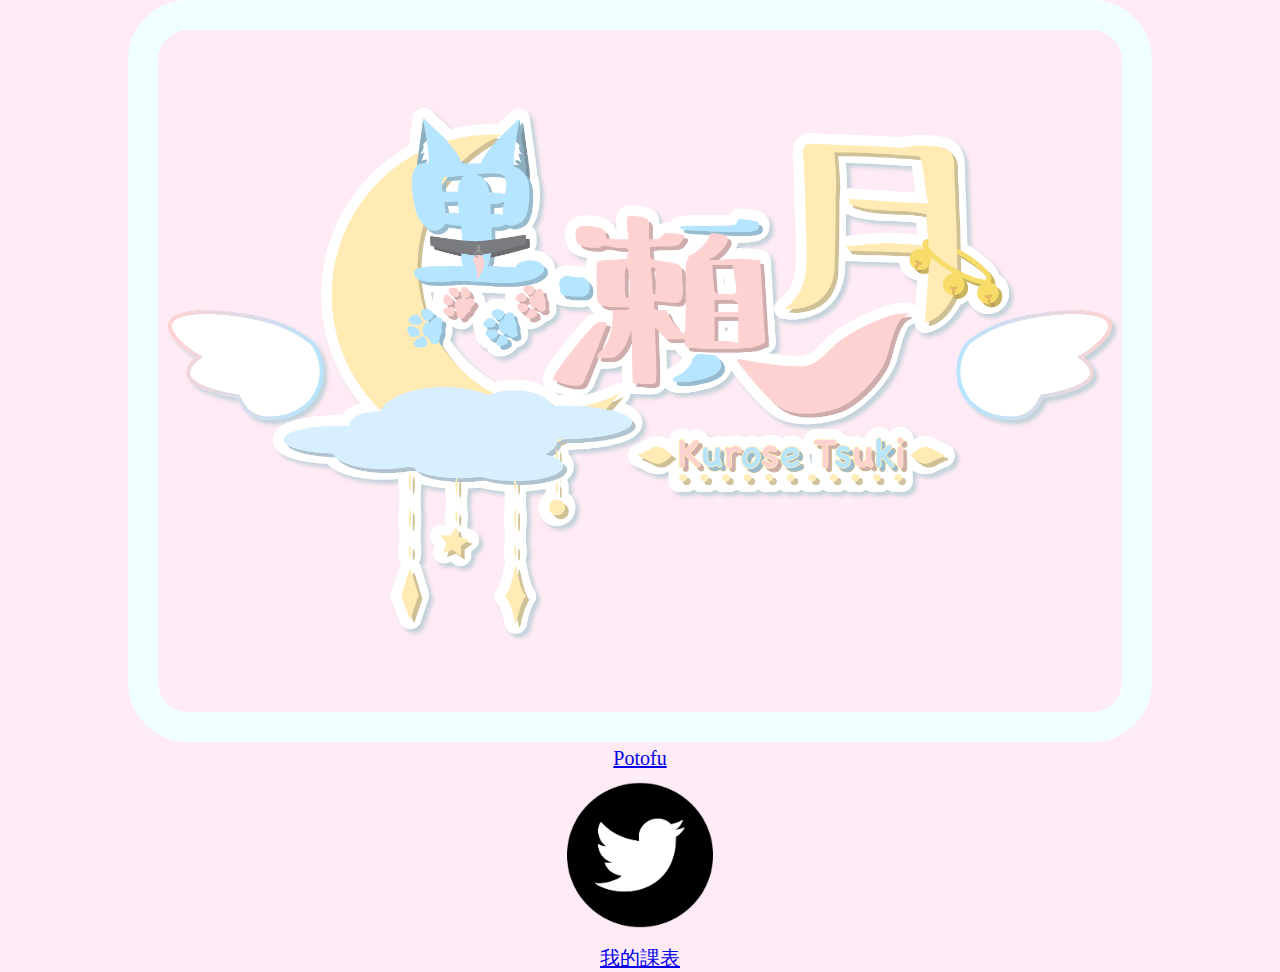
==== index.html @ 86b6b954 "add css, class" ====
<!DOCTYPE html>
<html lang="en">
<head>
    <meta charset="UTF-8">
    <title>黑賴月|Kurose Tsuki</title>
    <link rel="stylesheet" href="style.css">

</head>
<body style="margin: 0;padding: 0;font-size:20px; background: rgba(255, 159, 209, 0.21)">

<center>


    <img  class="logo" src="img/名字logo.png" height="413.5" width="584.6"/>

    <br/>

    <a href="http://potofu.me/kurosetsuki" target="_blank">Potofu
    </a>
    <br/>
    <a href="https://twitter.com/Tsukiart_Wolf" target="_blank"><img src="img/twitter logo.png" height="170"
                                                                     width="170"/></a>

    <br/>
    <a href="class.html" target="_parent">我的課表</a>
</center>

<p></p>
</body>
</html>
---- style.css ----
* {
    margin: 0;
    padding: 0;
    box-sizing: border-box;

}

.logo {
    border: 30px solid;
    color: azure;
    border-radius: 60px;
    width: 80%;
    height: 80%;
}
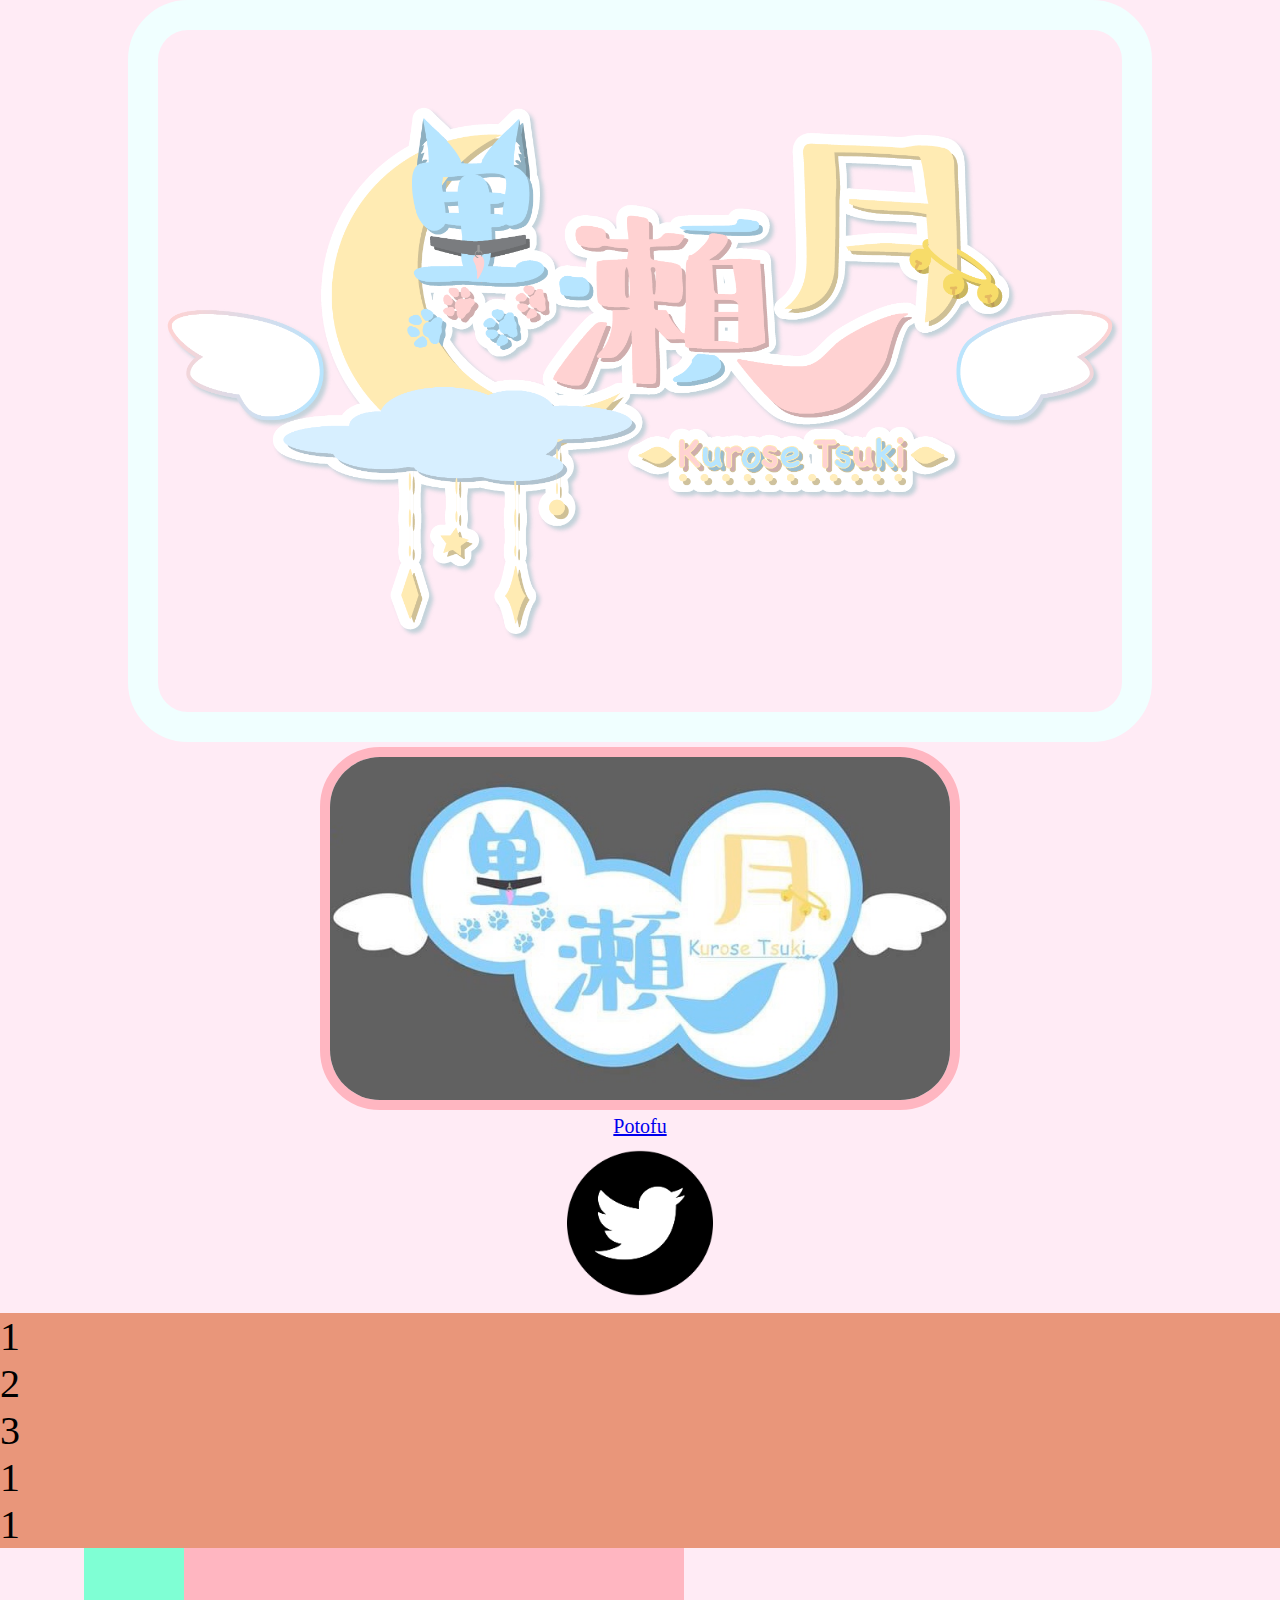
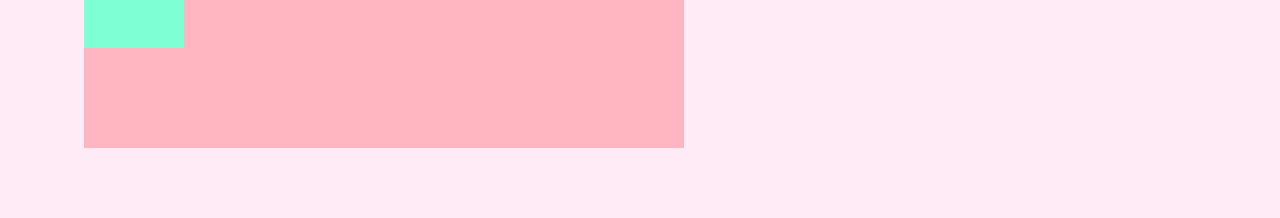
==== commit 7e3f4e52: "id,class,position,ol,ul" ====
--- a/index.html
+++ b/index.html
@@ -11,7 +11,9 @@
 <center>
 
 
-    <img  class="logo" src="img/名字logo.png" height="413.5" width="584.6"/>
+    <img class="logo" src="img/名字logo.png" height="413.5" width="584.6"/>
+
+    <img id="master" class="logo" src="img/logo.JPG" height="422" width="762"/>
 
     <br/>
 
@@ -22,9 +24,30 @@
                                                                      width="170"/></a>
 
     <br/>
-    <a href="class.html" target="_parent">我的課表</a>
+
+    <!--    <a href="class.html" target="_parent">我的課表</a>-->
+
+
 </center>
 
-<p></p>
+<ol>
+    <li>1</li>
+    <li>2</li>
+    <li>3</li>
+</ol>
+
+<ul>
+    <li>1</li>
+    <li>1</li>
+</ul>
+
+
+<div class="relative">
+    <div class="absolute">
+
+    </div>
+</div>
+
+
 </body>
 </html>--- a/style.css
+++ b/style.css
@@ -1,14 +1,43 @@
 * {
     margin: 0;
     padding: 0;
+    list-style: none;
     box-sizing: border-box;
 
 }
 
+/*logo圖片控制*/
 .logo {
     border: 30px solid;
     color: azure;
     border-radius: 60px;
     width: 80%;
     height: 80%;
+}
+
+#master {
+    border: 10px solid;
+    color: lightpink;
+    width: 50%;
+    height: 50%;
+}
+
+ol, ul {
+    background: darksalmon;
+    font-size: 40px;
+}
+
+.relative {
+    margin-left: 84px;
+    margin-bottom: 70px;
+    background: lightpink;
+    width: 600px;
+    height: 200px;
+
+}
+
+.absolute {
+    background: aquamarine;
+    width: 100px;
+    height: 100px;
 }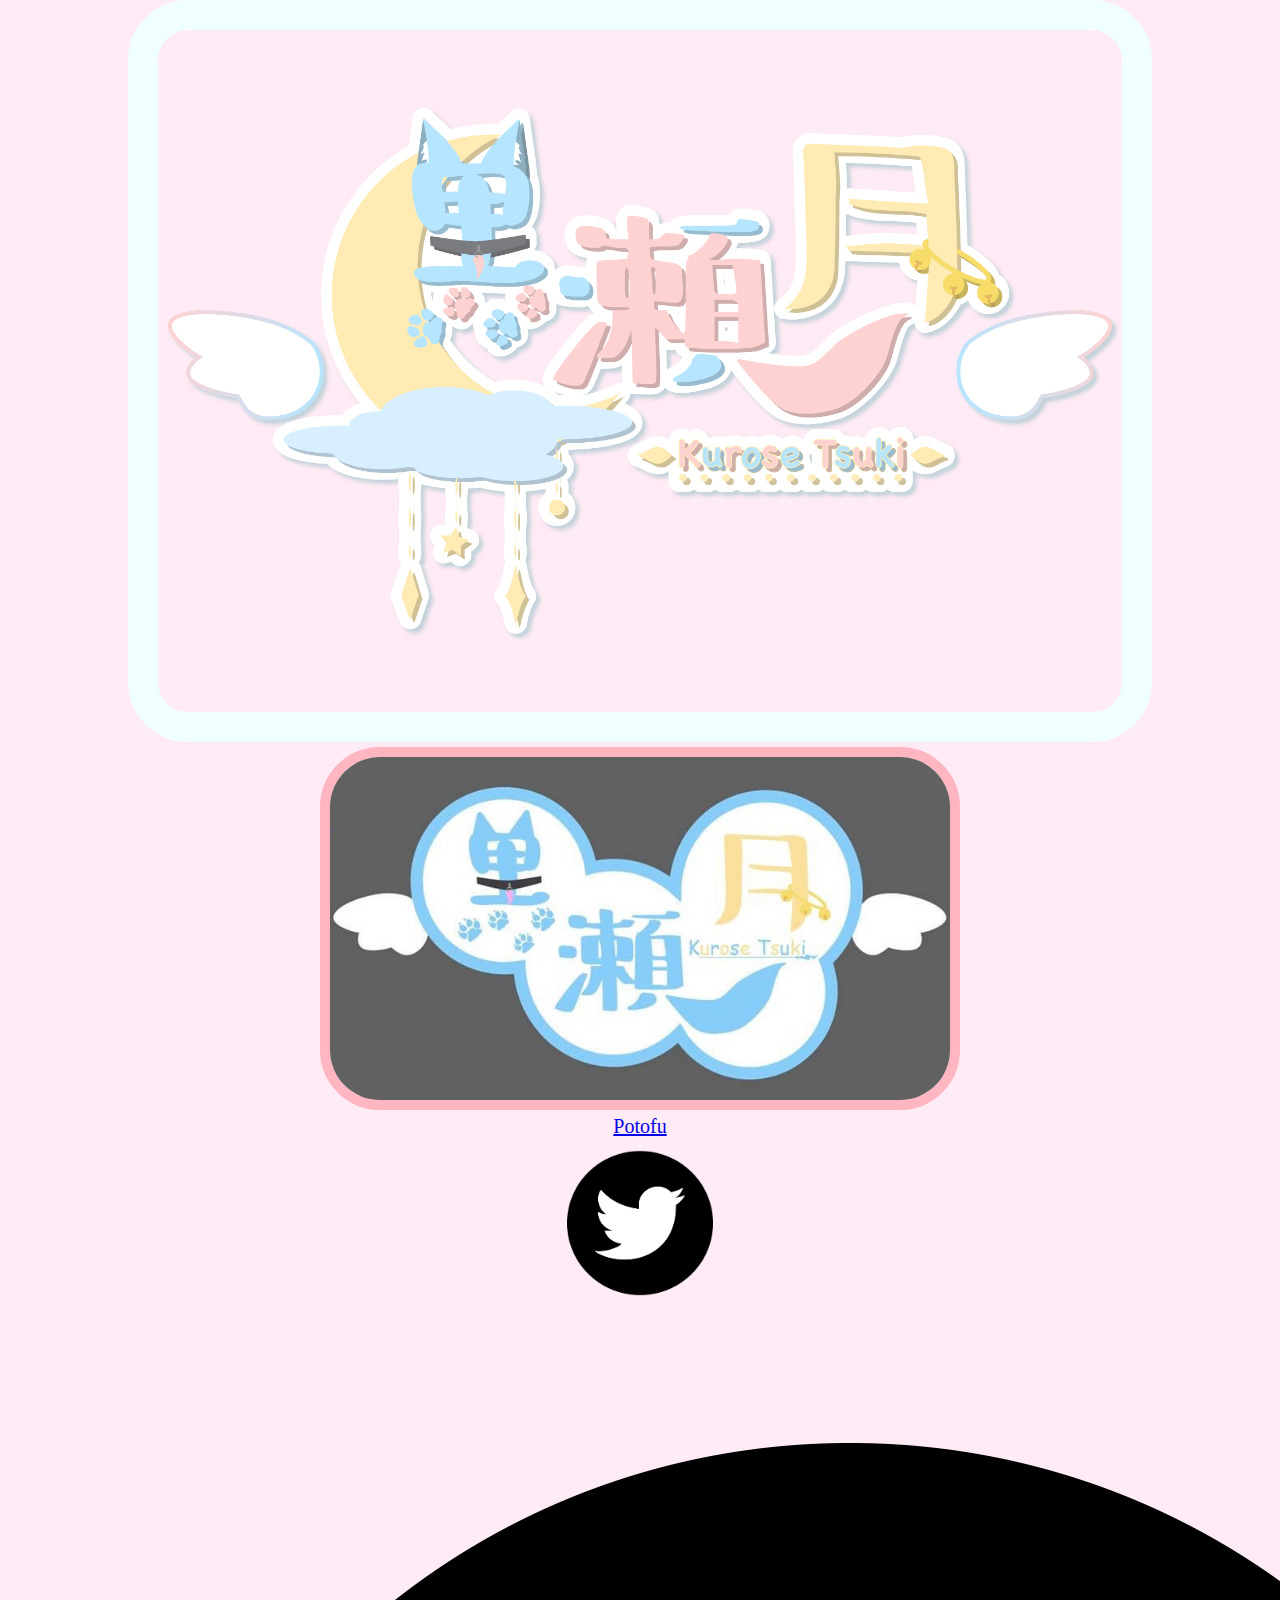
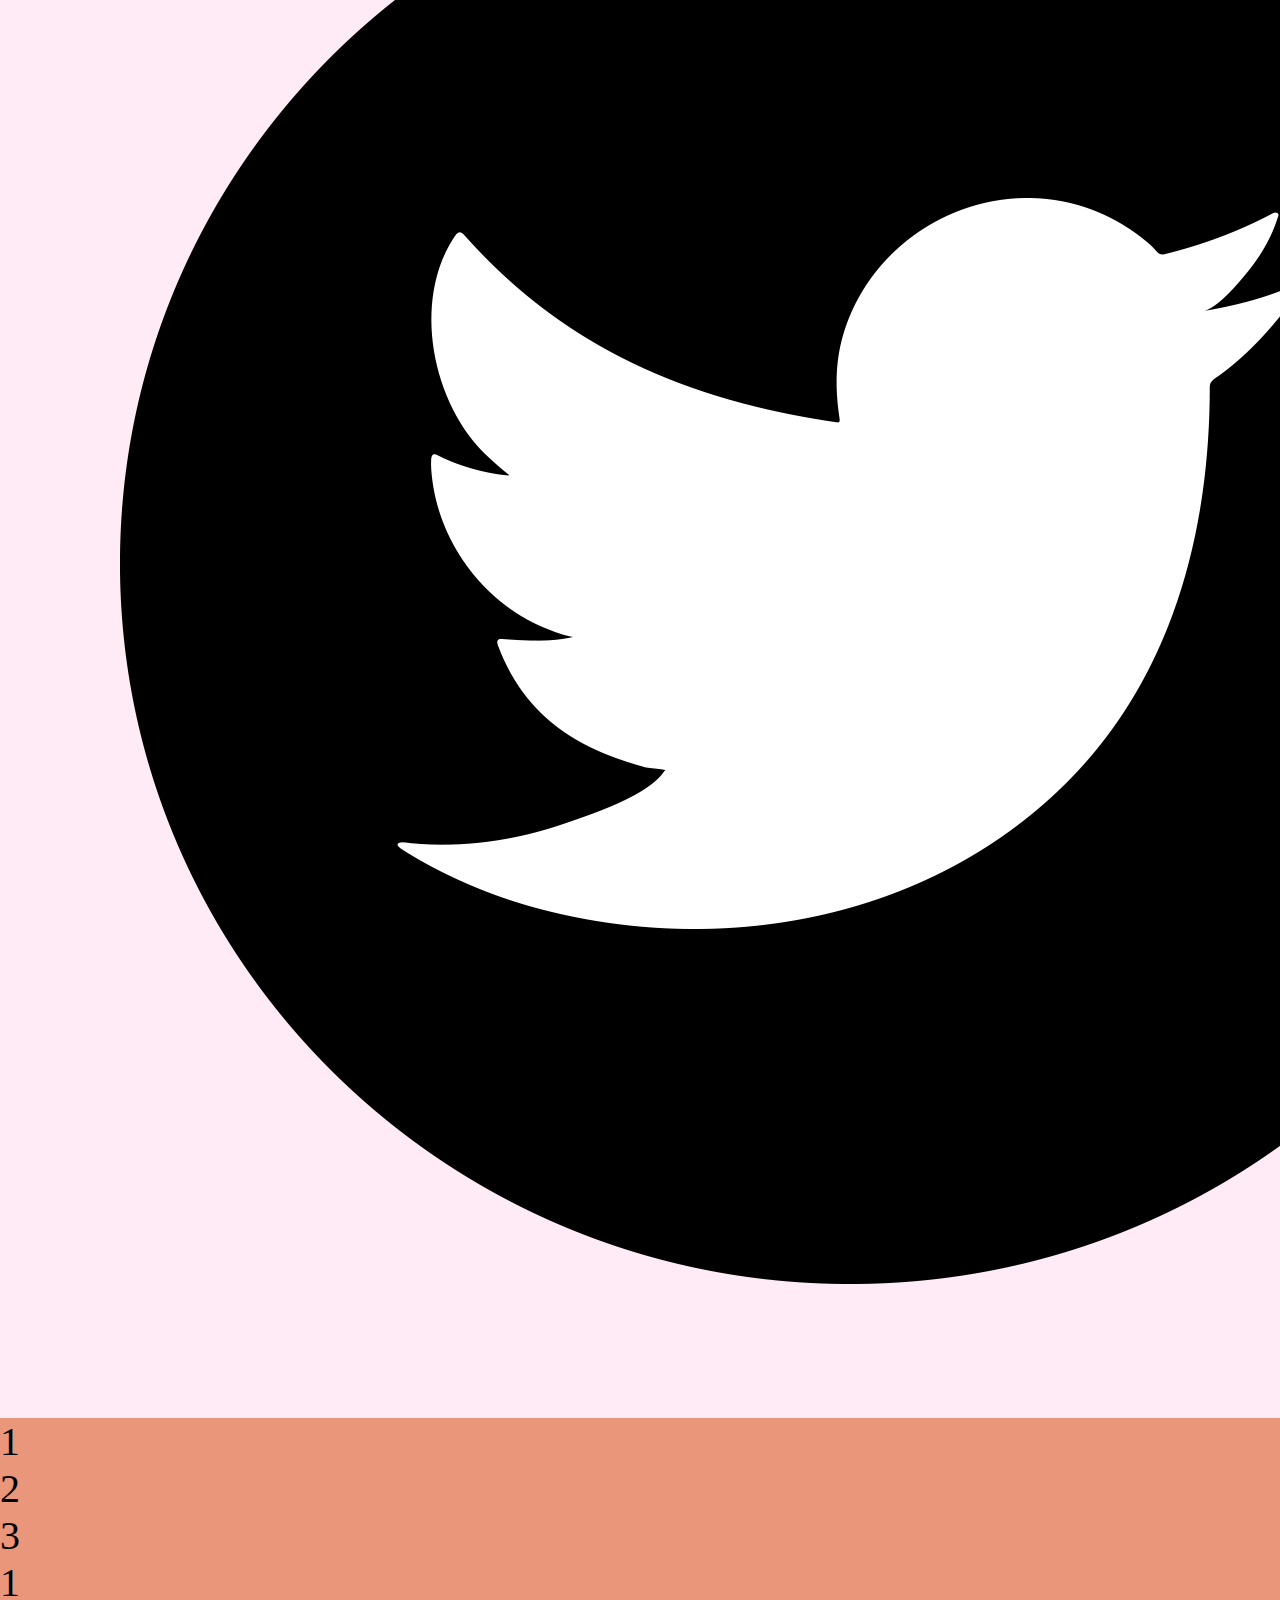
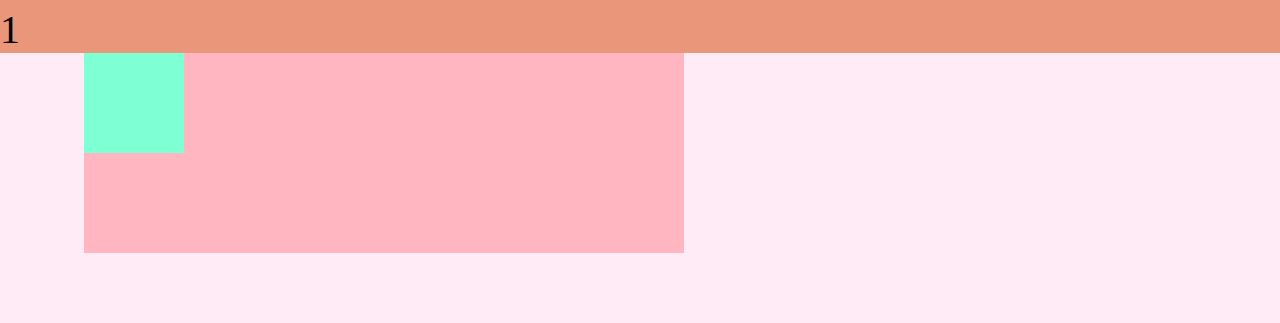
==== commit fb92bb92: "twitter" ====
--- a/index.html
+++ b/index.html
@@ -30,6 +30,7 @@
 
 </center>
 
+<img src="img/twitter logo.png" height="1700" width="1700"/>
 <ol>
     <li>1</li>
     <li>2</li>
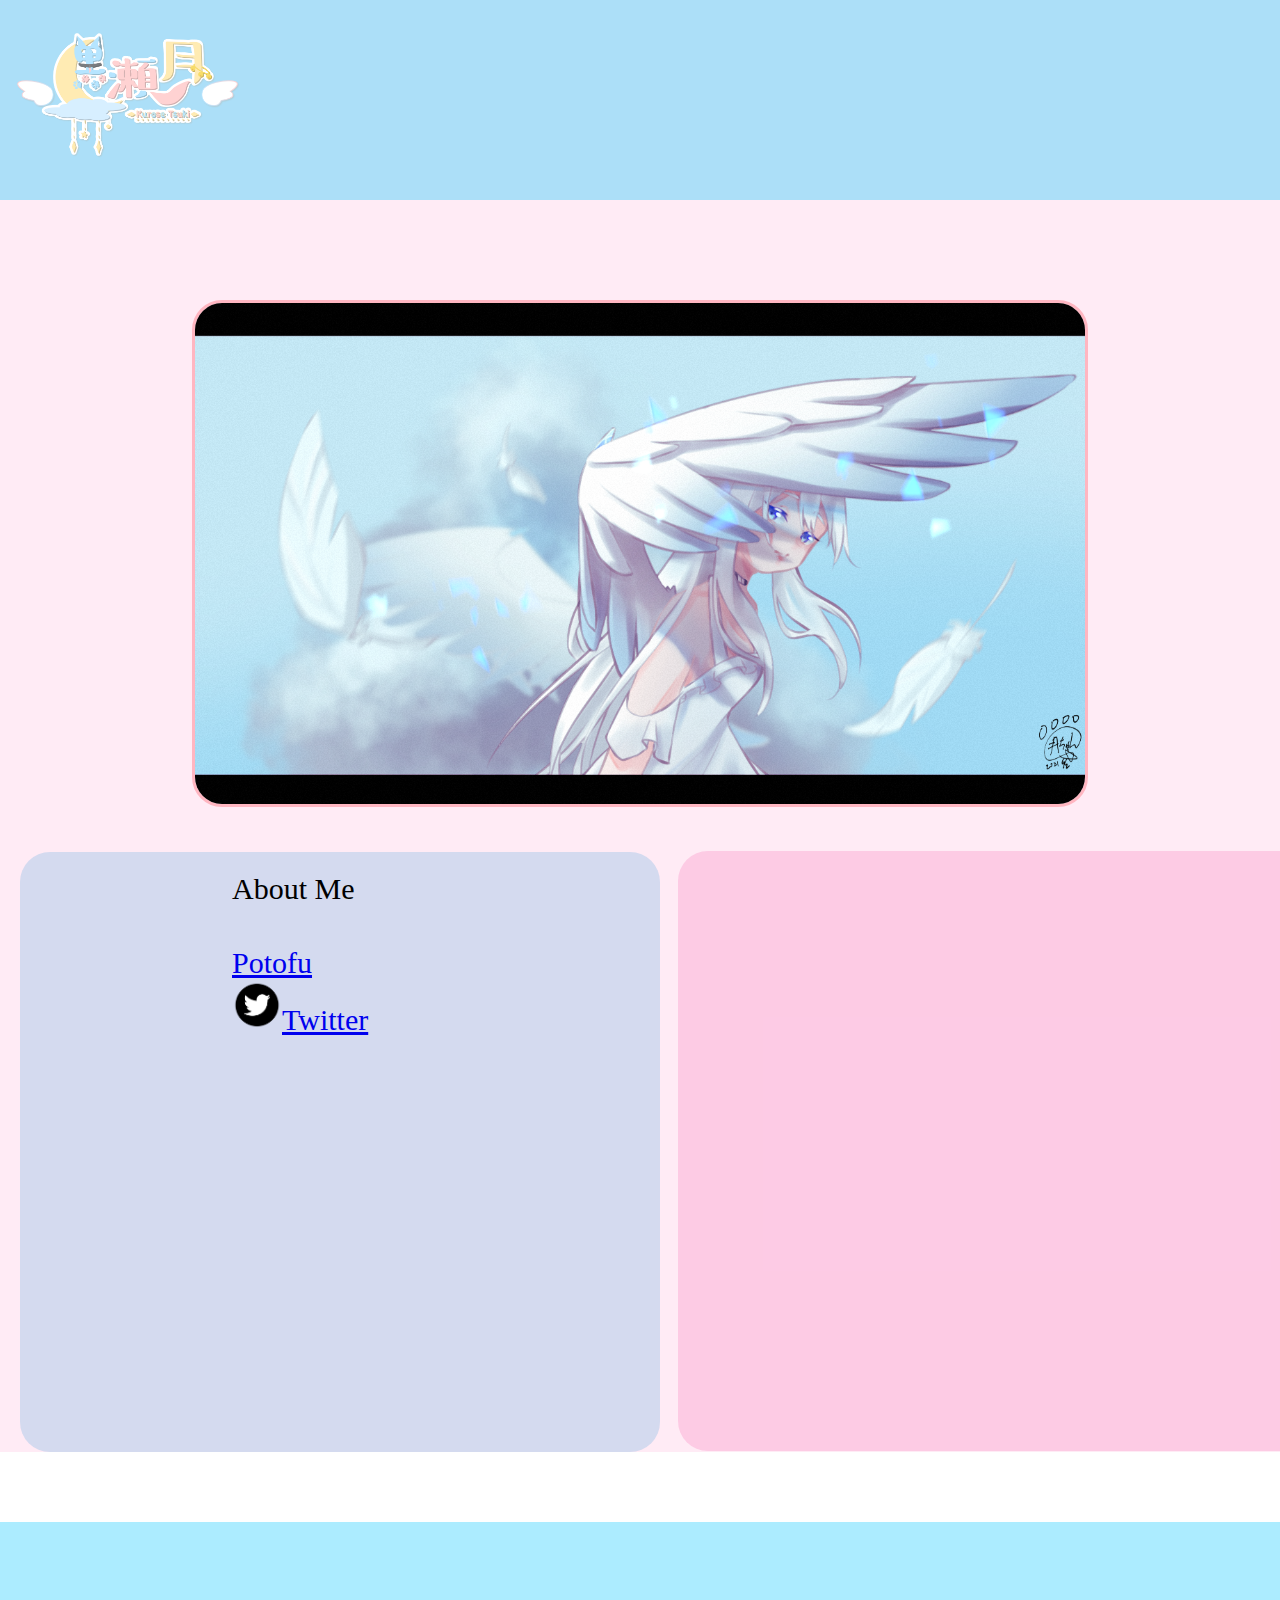
==== commit 68baf0c3: "修改" ====
--- a/index.html
+++ b/index.html
@@ -6,49 +6,52 @@
     <link rel="stylesheet" href="style.css">
 
 </head>
-<body style="margin: 0;padding: 0;font-size:20px; background: rgba(255, 159, 209, 0.21)">
+<body style="margin: 0;padding: 0;font-size:20px; background-color: rgba(255, 159, 209, 0.21)">
+
+<header class="top">
+    <div class="header-1" style="background: none">
+        <img class="logo" src="img/名字logo.png" height="413.5" width="584.6"/>
+    </div>
+</header>
+
 
 <center>
 
 
-    <img class="logo" src="img/名字logo.png" height="413.5" width="584.6"/>
+    <img id="master" src="img/0602-1.png" height="720" width="1280"/>
 
-    <img id="master" class="logo" src="img/logo.JPG" height="422" width="762"/>
-
-    <br/>
-
-    <a href="http://potofu.me/kurosetsuki" target="_blank">Potofu
-    </a>
-    <br/>
-    <a href="https://twitter.com/Tsukiart_Wolf" target="_blank"><img src="img/twitter logo.png" height="170"
-                                                                     width="170"/></a>
 
     <br/>
 
     <!--    <a href="class.html" target="_parent">我的課表</a>-->
 
 
+    <!--<ol>-->
+    <!--    <li>1</li>-->
+    <!--    <li>2</li>-->
+    <!--    <li>3</li>-->
+    <!--</ol>-->
+
+
 </center>
-
-<img src="img/twitter logo.png" height="1700" width="1700"/>
-<ol>
-    <li>1</li>
-    <li>2</li>
-    <li>3</li>
-</ol>
-
-<ul>
-    <li>1</li>
-    <li>1</li>
-</ul>
 
 
 <div class="relative">
     <div class="absolute">
-
+        <p class="intext">About Me</p>
+        <div class="intext">
+            <a class="href" href="http://potofu.me/kurosetsuki" target="_blank">Potofu</a>
+            <br>
+            <img src="img/twitter logo.png" height="50" width="50"/><a class="href"
+                                                                       href="https://twitter.com/Tsukiart_Wolf"
+                                                                       target="_blank">Twitter</a>
+        </div>
+    </div>
+    <div class="absolute-1">
     </div>
 </div>
 
+<footer class="top"></footer>
 
 </body>
 </html>--- a/style.css
+++ b/style.css
@@ -3,41 +3,102 @@
     padding: 0;
     list-style: none;
     box-sizing: border-box;
+    background-image: url(https://images.plurk.com/5yBtRmraVMEwXBvaKEW0Cl.jpg);
+    background-repeat: no-repeat;
+    background-position: right bottom;
+    background-position: -1200px -400px;
+    background-attachment: fixed;
 
 }
 
+img{
+    background: none;
+}
+
+.href{
+    background: none;
+}
+
+.top {
+    position: absolute;
+    background: rgba(17, 200, 255, 0.35);
+    width: 100%;
+    height: 200px;
+}
+
+.header-1 {
+    width: 1500px;
+}
+
+
 /*logo圖片控制*/
 .logo {
-    border: 30px solid;
-    color: azure;
-    border-radius: 60px;
-    width: 80%;
-    height: 80%;
+    background: none;
+    margin-left: 15px;
+    margin-top: 15px;
+    width: 15%;
+    height: 15%;
 }
 
+
+
 #master {
-    border: 10px solid;
+    margin-top: 300px;
+    border: 3px solid;
+    border-radius: 30px;
     color: lightpink;
-    width: 50%;
-    height: 50%;
+    width: 70%;
+    height: 70%;
 }
 
-ol, ul {
-    background: darksalmon;
-    font-size: 40px;
+
+.inform {
+    margin-bottom: 10px;
+    width: 15em;
+    border: 5px solid;
+    border-radius: 10px;
+    border-color: lightpink;
+    background: none;
+}
+
+ul{
+    border-radius: 30%;
+    background: rgba(245, 40, 145, 0.19);
 }
 
 .relative {
-    margin-left: 84px;
+    margin-left: 0px;
     margin-bottom: 70px;
-    background: lightpink;
-    width: 600px;
-    height: 200px;
+    background: none;
+    width: 100%;
+    height: 600px;
 
 }
 
 .absolute {
-    background: aquamarine;
-    width: 100px;
-    height: 100px;
+    margin-left: 20px;
+    margin-top: 40px;
+    border: aliceblue;
+    border-radius: 30px;
+    background: rgba(131, 185, 230, 0.35);
+    width: 50%;
+    height: 600px;
+}
+
+.absolute-1 {
+    position: relative;
+    right: -53%;
+    top: -601px;
+    border-radius: 30px;
+    width: 50%;
+    height: 600px;
+    background: rgba(245, 40, 145, 0.16);
+}
+
+
+.intext {
+    background: none;
+    font-size: 30px;
+    margin-left: 30%;
+    padding: 20px;
 }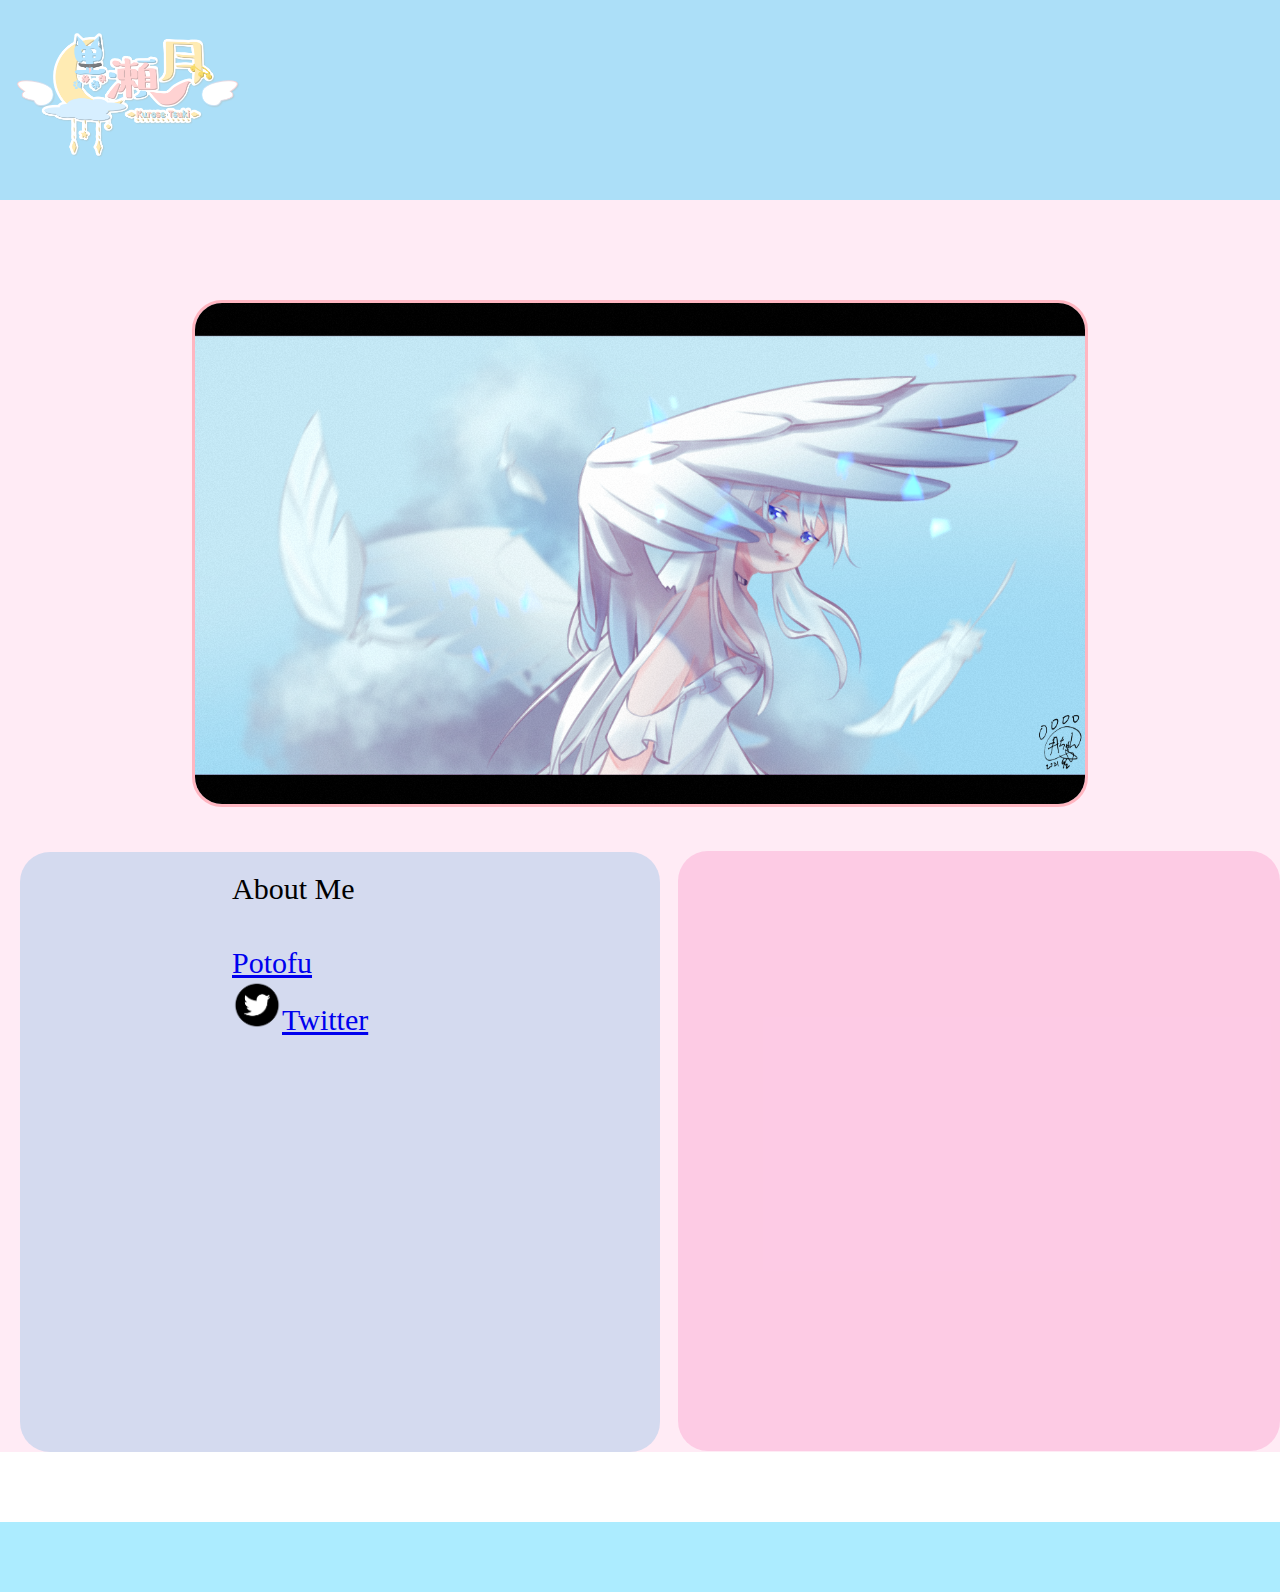
==== commit 913d3688: "小修" ====
--- a/index.html
+++ b/index.html
@@ -51,7 +51,7 @@
     </div>
 </div>
 
-<footer class="top"></footer>
+<footer id="footer" class="top"></footer>
 
 </body>
 </html>--- a/style.css
+++ b/style.css
@@ -90,7 +90,7 @@
     right: -53%;
     top: -601px;
     border-radius: 30px;
-    width: 50%;
+    width: 47%;
     height: 600px;
     background: rgba(245, 40, 145, 0.16);
 }
@@ -101,4 +101,8 @@
     font-size: 30px;
     margin-left: 30%;
     padding: 20px;
+}
+
+#footer{
+    height: 70px;
 }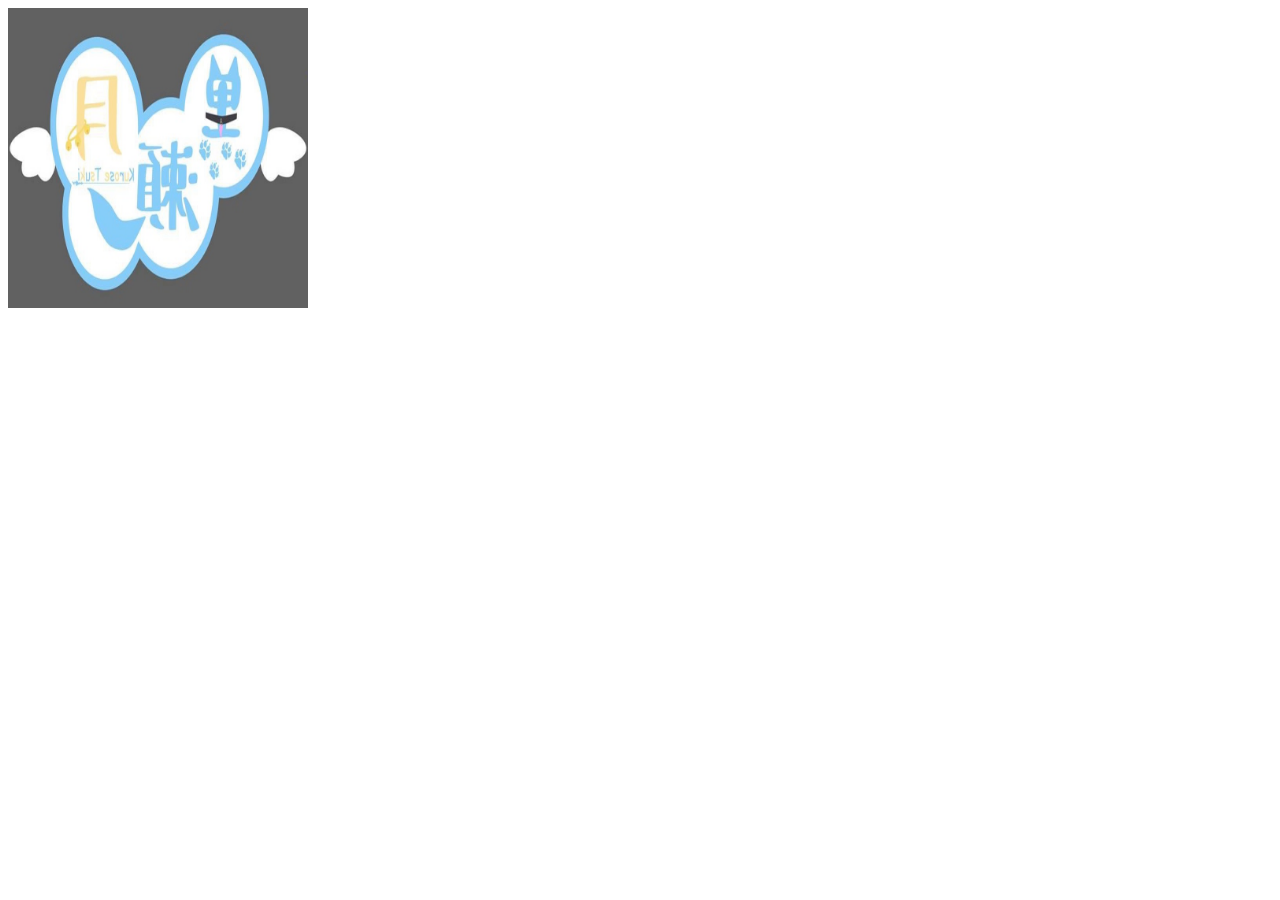
==== commit 5e914b41: "flip card" ====
--- a/index.html
+++ b/index.html
@@ -6,52 +6,14 @@
     <link rel="stylesheet" href="style.css">
 
 </head>
-<body style="margin: 0;padding: 0;font-size:20px; background-color: rgba(255, 159, 209, 0.21)">
+<body>
 
-<header class="top">
-    <div class="header-1" style="background: none">
-        <img class="logo" src="img/名字logo.png" height="413.5" width="584.6"/>
-    </div>
-</header>
-
-
-<center>
-
-
-    <img id="master" src="img/0602-1.png" height="720" width="1280"/>
-
-
-    <br/>
-
-    <!--    <a href="class.html" target="_parent">我的課表</a>-->
-
-
-    <!--<ol>-->
-    <!--    <li>1</li>-->
-    <!--    <li>2</li>-->
-    <!--    <li>3</li>-->
-    <!--</ol>-->
-
-
-</center>
-
-
-<div class="relative">
-    <div class="absolute">
-        <p class="intext">About Me</p>
-        <div class="intext">
-            <a class="href" href="http://potofu.me/kurosetsuki" target="_blank">Potofu</a>
-            <br>
-            <img src="img/twitter logo.png" height="50" width="50"/><a class="href"
-                                                                       href="https://twitter.com/Tsukiart_Wolf"
-                                                                       target="_blank">Twitter</a>
-        </div>
-    </div>
-    <div class="absolute-1">
+<div class="flip-card">
+    <div class="flip-card-inner">
+        <div class="flip-card-front"><img src="img/名字logo.png" /></div>
+        <div class="flip-card-back"><img src="img/logo.JPG" /></div>
     </div>
 </div>
 
-<footer id="footer" class="top"></footer>
-
 </body>
 </html>--- a/style.css
+++ b/style.css
@@ -1,108 +1,49 @@
-* {
-    margin: 0;
-    padding: 0;
-    list-style: none;
-    box-sizing: border-box;
-    background-image: url(https://images.plurk.com/5yBtRmraVMEwXBvaKEW0Cl.jpg);
-    background-repeat: no-repeat;
-    background-position: right bottom;
-    background-position: -1200px -400px;
-    background-attachment: fixed;
+body,.flip-card-inner {
+    background: white;
+}
 
+.flip-card-inner{
+    position: relative;
+}
+
+.flip-card-front,
+.flip-card-back{
+    position: absolute;
+}
+
+.flip-card-front,
+.flip-card-back,
+.flip-card-inner{
+    width: 100%;
+    height: 100%;
+}
+
+.flip-card{
+    width: 300px;
+    height: 300px;
+}
+
+.flip-card-front{
+    color: aquamarine;
+    opacity: 100%;
+}
+
+.flip-card-back{
+    transform: rotateY(180deg);
+    color: lightcoral;
+}
+
+.flip-card-inner:hover{
+    transform: rotateY(180deg);
+    opacity: 100%;
+}
+
+.flip-card-inner{
+    transition: transform 0.5s;
+    transform-style: preserve-3d;
 }
 
 img{
-    background: none;
-}
-
-.href{
-    background: none;
-}
-
-.top {
-    position: absolute;
-    background: rgba(17, 200, 255, 0.35);
     width: 100%;
-    height: 200px;
-}
-
-.header-1 {
-    width: 1500px;
-}
-
-
-/*logo圖片控制*/
-.logo {
-    background: none;
-    margin-left: 15px;
-    margin-top: 15px;
-    width: 15%;
-    height: 15%;
-}
-
-
-
-#master {
-    margin-top: 300px;
-    border: 3px solid;
-    border-radius: 30px;
-    color: lightpink;
-    width: 70%;
-    height: 70%;
-}
-
-
-.inform {
-    margin-bottom: 10px;
-    width: 15em;
-    border: 5px solid;
-    border-radius: 10px;
-    border-color: lightpink;
-    background: none;
-}
-
-ul{
-    border-radius: 30%;
-    background: rgba(245, 40, 145, 0.19);
-}
-
-.relative {
-    margin-left: 0px;
-    margin-bottom: 70px;
-    background: none;
-    width: 100%;
-    height: 600px;
-
-}
-
-.absolute {
-    margin-left: 20px;
-    margin-top: 40px;
-    border: aliceblue;
-    border-radius: 30px;
-    background: rgba(131, 185, 230, 0.35);
-    width: 50%;
-    height: 600px;
-}
-
-.absolute-1 {
-    position: relative;
-    right: -53%;
-    top: -601px;
-    border-radius: 30px;
-    width: 47%;
-    height: 600px;
-    background: rgba(245, 40, 145, 0.16);
-}
-
-
-.intext {
-    background: none;
-    font-size: 30px;
-    margin-left: 30%;
-    padding: 20px;
-}
-
-#footer{
-    height: 70px;
+    height: 100%;
 }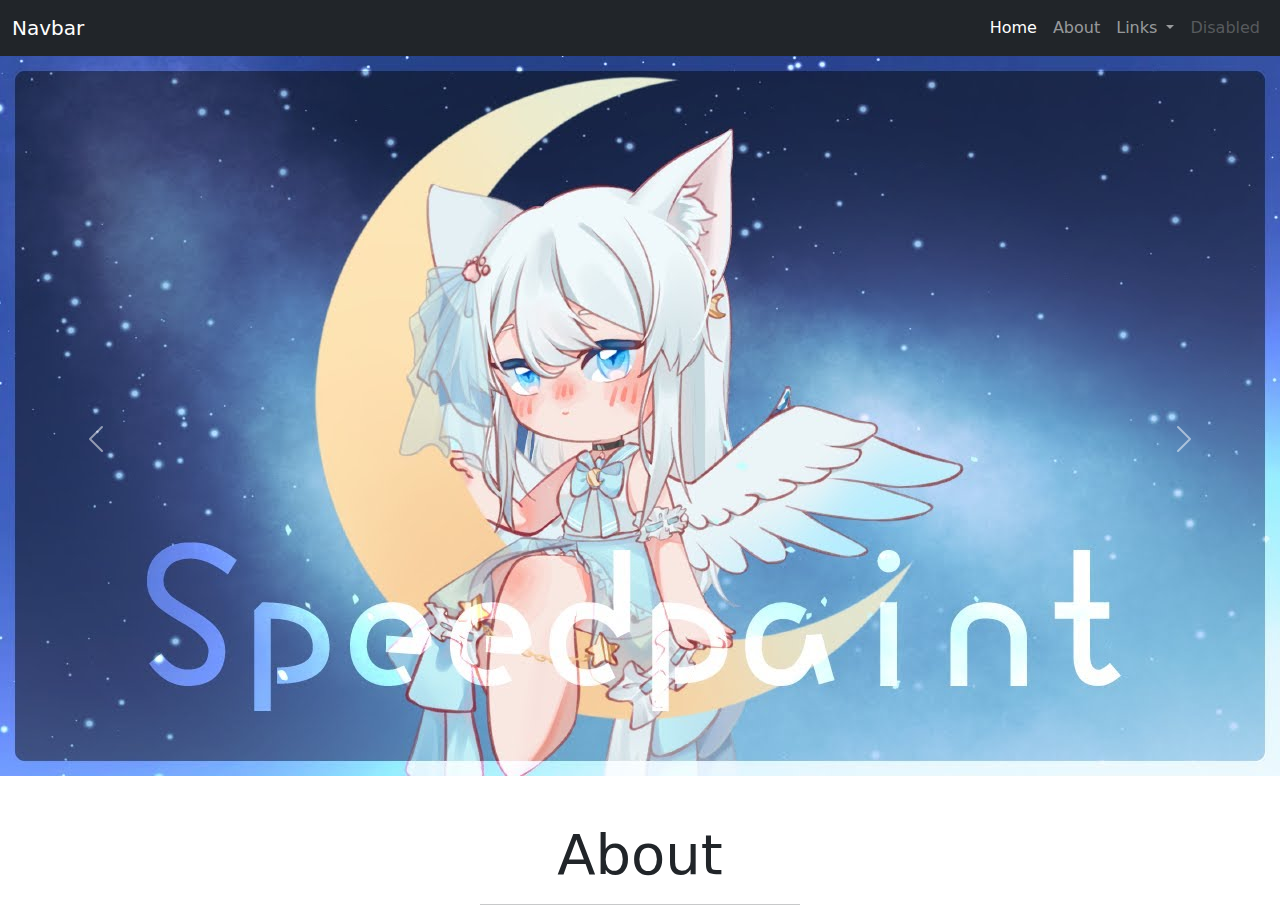
==== commit 6ac4d049: "1124" ====
--- a/index.html
+++ b/index.html
@@ -3,17 +3,97 @@
 <head>
     <meta charset="UTF-8">
     <title>黑賴月|Kurose Tsuki</title>
-    <link rel="stylesheet" href="style.css">
+    <link rel="stylesheet" href="css/bootstrap.min.css">
+    <link rel="stylesheet" href="css/custom.css">
+</head>
 
-</head>
 <body>
 
-<div class="flip-card">
-    <div class="flip-card-inner">
-        <div class="flip-card-front"><img src="img/名字logo.png" /></div>
-        <div class="flip-card-back"><img src="img/logo.JPG" /></div>
+<!--<div class="flip-card">-->
+<!--    <div class="flip-card-inner">-->
+<!--        <div class="flip-card-front"><img src="img/名字logo.png" /></div>-->
+<!--        <div class="flip-card-back"><img src="img/logo.JPG" /></div>-->
+<!--    </div>-->
+<!--</div>-->
+
+
+
+<nav class="navbar navbar-expand-lg navbar-dark bg-dark sticky-top">
+    <div class="container-fluid">
+        <a class="navbar-brand text-capitalize" href="#">Navbar</a>
+        <button class="navbar-toggler" type="button" data-bs-toggle="collapse" data-bs-target="#navbarSupportedContent" aria-controls="navbarSupportedContent" aria-expanded="false" aria-label="Toggle navigation">
+            <span class="navbar-toggler-icon"></span>
+        </button>
+        <div class="collapse navbar-collapse" id="navbarSupportedContent">
+            <ul class="navbar-nav ms-auto mb-2 mb-lg-0">
+                <li class="nav-item">
+                    <a class="nav-link active" aria-current="page" href="#">Home</a>
+                </li>
+                <li class="nav-item">
+                    <a class="nav-link" href="#about">About</a>
+                </li>
+                <li class="nav-item dropdown">
+                    <a class="nav-link dropdown-toggle" href="#" id="navbarDropdown" role="button" data-bs-toggle="dropdown" aria-expanded="false">
+                        Links
+                    </a>
+                    <ul class="dropdown-menu" aria-labelledby="navbarDropdown">
+                        <li><a class="dropdown-item" href="https://twitter.com/kurose_tsuki" target="_blank">Twitter</a></li>
+                        <li><a class="dropdown-item" href="https://www.plurk.com/kurose_tsuki" target="_blank">Plurk</a></li>
+                        <li><hr class="dropdown-divider"></li>
+                        <li><a class="dropdown-item" href="#">Something else here</a></li>
+                    </ul>
+                </li>
+                <li class="nav-item">
+                    <a class="nav-link disabled">Disabled</a>
+                </li>
+            </ul>
+<!--            <form class="d-flex">-->
+<!--                <input class="form-control me-2" type="search" placeholder="Search" aria-label="Search">-->
+<!--                <button class="btn btn-outline-success" type="submit">Search</button>-->
+<!--            </form>-->
+        </div>
     </div>
+</nav>
+
+
+
+<div id="carouselExampleIndicators" class="carousel slide" data-bs-ride="carousel">
+    <div class="carousel-indicators">
+        <button type="button" data-bs-target="#carouselExampleIndicators" data-bs-slide-to="0" class="active" aria-current="true" aria-label="Slide 1"></button>
+        <button type="button" data-bs-target="#carouselExampleIndicators" data-bs-slide-to="1" aria-label="Slide 2"></button>
+        <button type="button" data-bs-target="#carouselExampleIndicators" data-bs-slide-to="2" aria-label="Slide 3"></button>
+    </div>
+    <div class="carousel-inner">
+        <div class="carousel-item active">
+            <img src=img/example.jpg class="d-block w-100" alt="...">
+        </div>
+        <div class="carousel-item">
+            <img src=img/0602-1.png class="d-block w-100" alt="...">
+        </div>
+        <div class="carousel-item">
+            <img src="..." class="d-block w-100" alt="...">
+        </div>
+    </div>
+    <button class="carousel-control-prev" type="button" data-bs-target="#carouselExampleIndicators" data-bs-slide="prev">
+        <span class="carousel-control-prev-icon" aria-hidden="true"></span>
+        <span class="visually-hidden">Previous</span>
+    </button>
+    <button class="carousel-control-next" type="button" data-bs-target="#carouselExampleIndicators" data-bs-slide="next">
+        <span class="carousel-control-next-icon" aria-hidden="true"></span>
+        <span class="visually-hidden">Next</span>
+    </button>
 </div>
 
+
+
+<section id="about" class="main_heading">
+    <div class="text-center">
+        <h1 class="display-4 text-capitalize">about</h1>
+        <hr class="w-25 mx-auto">
+    </div>
+
+</section>
+
+<script src="js/bootstrap.bundle.min.js"></script>
 </body>
 </html>--- a/css/custom.css
+++ b/css/custom.css
@@ -0,0 +1,69 @@
+/*body,.flip-card-inner {*/
+/*    background: white;*/
+/*}*/
+
+/*.flip-card-inner{*/
+/*    position: relative;*/
+/*}*/
+
+/*.flip-card-front,*/
+/*.flip-card-back{*/
+/*    position: absolute;*/
+/*}*/
+
+/*.flip-card-front,*/
+/*.flip-card-back,*/
+/*.flip-card-inner{*/
+/*    width: 100%;*/
+/*    height: 100%;*/
+/*}*/
+
+/*.flip-card{*/
+/*    width: 300px;*/
+/*    height: 300px;*/
+/*}*/
+
+/*.flip-card-front{*/
+/*    color: aquamarine;*/
+/*    opacity: 100%;*/
+/*}*/
+
+/*.flip-card-back{*/
+/*    transform: rotateY(180deg);*/
+/*    color: lightcoral;*/
+/*}*/
+
+/*.flip-card-inner:hover{*/
+/*    transform: rotateY(180deg);*/
+/*    opacity: 100%;*/
+/*}*/
+
+/*.flip-card-inner{*/
+/*    transition: transform 0.5s;*/
+/*    transform-style: preserve-3d;*/
+/*}*/
+
+/*img{*/
+/*    width: 100%;*/
+/*    height: 100%;*/
+/*}*/
+
+
+
+
+*{
+    margin: 0;
+    padding: 0;
+    box-sizing: border-box;
+}
+
+.carousel-item{
+width: 100%;
+    height: 85vh;
+}
+
+
+/*固定圖片*/
+/*img{*/
+/*    object-fit: contain;*/
+/*}*/